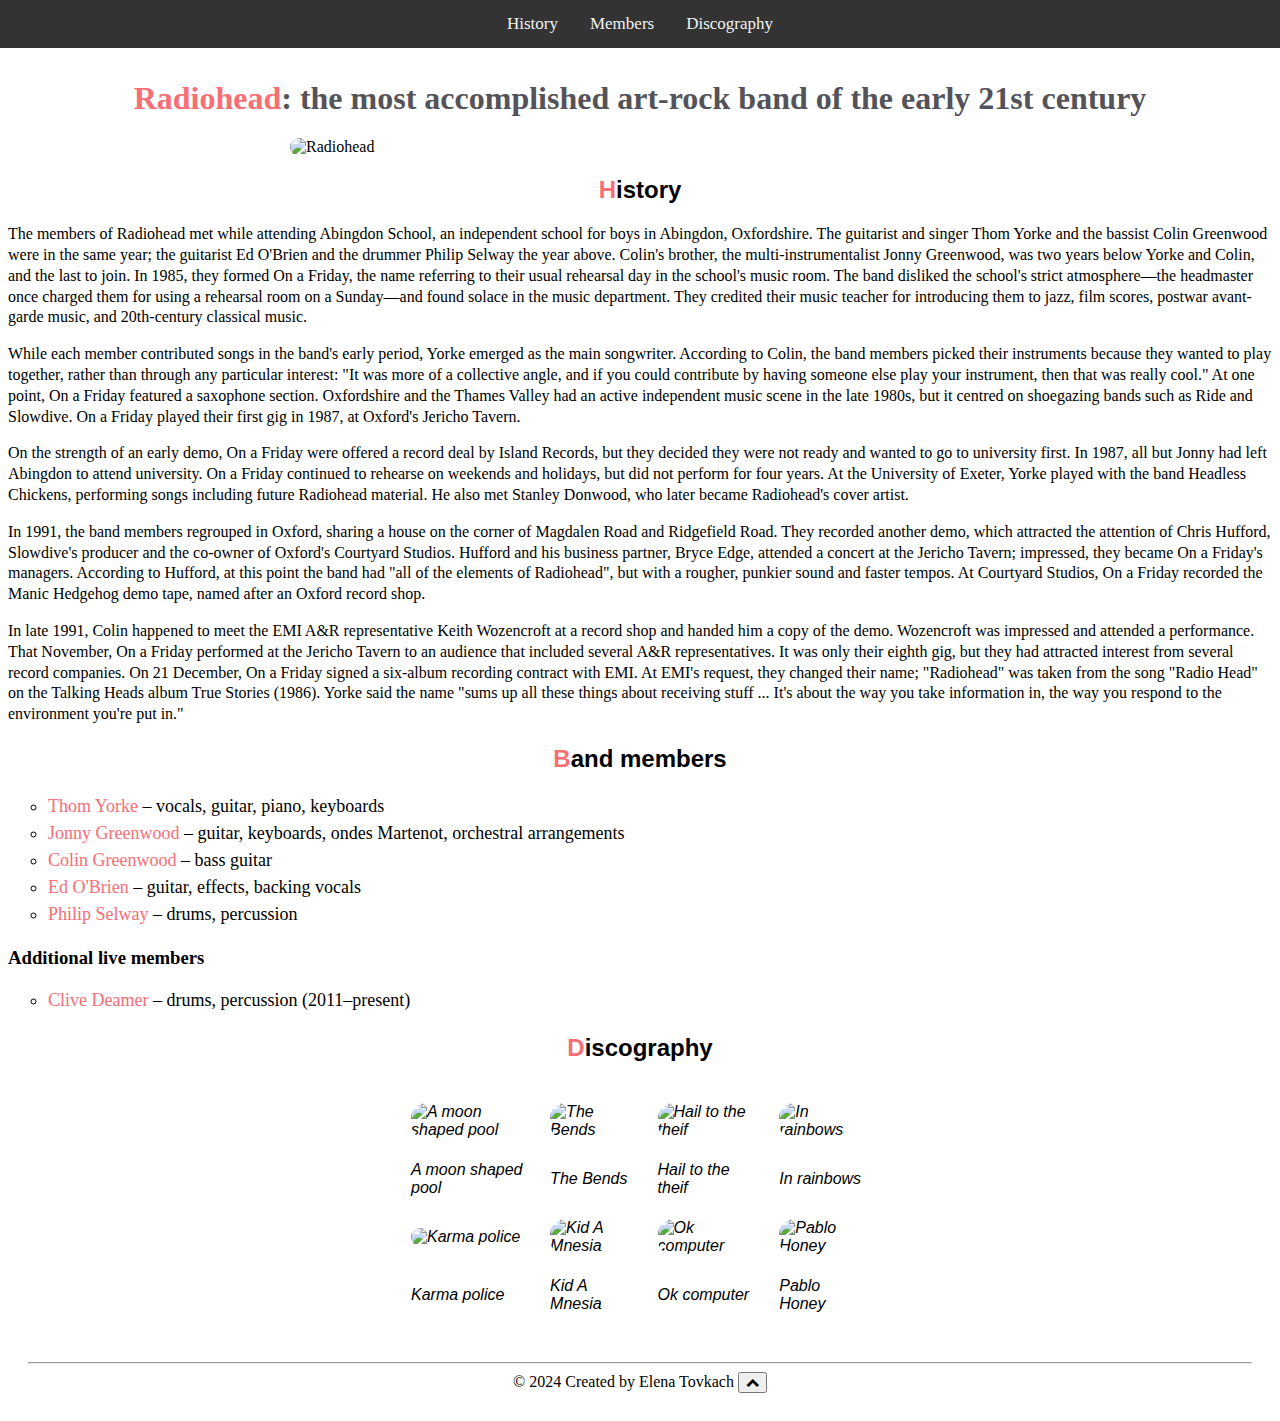
==== tributepage.html @ 5cabd19d "Add files via upload" ====
<!DOCTYPE html>
<html lang="en">
<head>
    <meta charset="UTF-8">
    <meta name="viewport" content="width=device-width, initial-scale=1.0">
    <link rel="stylesheet" href="https://cdnjs.cloudflare.com/ajax/libs/font-awesome/4.7.0/css/font-awesome.min.css">
    <link rel="stylesheet" href="style.css">
    <title>Radiohead</title>
</head>
<body>
    <header>
        <div class="navbar"> 
            <a href="#history">History</a>
            <a href="#members">Members</a>
            <a href="#discography">Discography</a>
        </div>
        <div class="main">
        <h1>
            <span class="name">Radiohead</span>: the most accomplished art-rock band of the early 21st century</h1>
    </div>
    </header>
        <img src="images/radiohead.jpg" 
        alt="Radiohead"
        
        id="imgmain">
    <main>
        <section id="history">
            <h2>History</h2>
            <article>
                <p>
                    The members of Radiohead met while attending Abingdon School, an independent 
                    school for boys in Abingdon, Oxfordshire. The guitarist and singer Thom Yorke 
                    and the bassist Colin Greenwood were in the same year; the guitarist Ed O'Brien 
                    and the drummer Philip Selway the year above. Colin's brother, the multi-instrumentalist Jonny Greenwood, 
                    was two years below Yorke and Colin, and the last to join. In 1985, they formed On a Friday, 
                    the name referring to their usual rehearsal day in the school's music room. 
                    The band disliked the school's strict atmosphere—the headmaster once charged them 
                    for using a rehearsal room on a Sunday—and found solace in the music department. 
                    They credited their music teacher for introducing them to jazz, film scores, postwar avant-garde music, 
                    and 20th-century classical music.
                </p>
                <p>
                    While each member contributed songs in the band's early period, Yorke emerged as the main songwriter.
                    According to Colin, the band members picked their instruments because they wanted to play together, 
                    rather than through any particular interest: "It was more of a collective angle, and if you could 
                    contribute by having someone else play your instrument, then that was really cool."
                    At one point, On a Friday featured a saxophone section. Oxfordshire and the Thames Valley had an active 
                    independent music scene in the late 1980s, but it centred on shoegazing bands such as Ride and Slowdive.
                    On a Friday played their first gig in 1987, at Oxford's Jericho Tavern.
                </p>
                <p>
                    On the strength of an early demo, On a Friday were offered a record deal by Island Records, 
                    but they decided they were not ready and wanted to go to university first. In 1987, all but Jonny 
                    had left Abingdon to attend university. On a Friday continued to rehearse on weekends and holidays,
                    but did not perform for four years. At the University of Exeter, Yorke played with the band Headless Chickens, 
                    performing songs including future Radiohead material. He also met Stanley Donwood, who later became Radiohead's 
                    cover artist.
                </p>
                <p>
                    In 1991, the band members regrouped in Oxford, sharing a house on the corner of Magdalen Road and Ridgefield Road.
                    They recorded another demo, which attracted the attention of Chris Hufford, Slowdive's producer and the co-owner 
                    of Oxford's Courtyard Studios. Hufford and his business partner, Bryce Edge, attended a concert at the 
                    Jericho Tavern; impressed, they became On a Friday's managers. According to Hufford, at this point the band had 
                    "all of the elements of Radiohead", but with a rougher, punkier sound and faster tempos. At Courtyard Studios, 
                    On a Friday recorded the Manic Hedgehog demo tape, named after an Oxford record shop.
                </p>
                <p>
                    In late 1991, Colin happened to meet the EMI A&R representative Keith Wozencroft at a record shop and 
                    handed him a copy of the demo. Wozencroft was impressed and attended a performance. 
                    That November, On a Friday performed at the Jericho Tavern to an audience that included 
                    several A&R representatives. It was only their eighth gig, but they had attracted interest from 
                    several record companies. On 21 December, On a Friday signed a six-album recording contract with EMI.
                    At EMI's request, they changed their name; "Radiohead" was taken from the song "Radio Head" on the 
                    Talking Heads album True Stories (1986). Yorke said the name "sums up all these things about receiving stuff ... 
                    It's about the way you take information in, the way you respond to the environment you're put in."
                </p>
            </article>
        </section>
            <section id="members">
                <h2>Band members</h2>
                <ul>
               <li> <a href="https://en.wikipedia.org/wiki/Thom_Yorke">Thom Yorke</a> – vocals, guitar, piano, keyboards</li>
               <li> <a href="https://en.wikipedia.org/wiki/Jonny_Greenwood">Jonny Greenwood</a> – guitar, keyboards, ondes Martenot, orchestral arrangements</li>
               <li> <a href="https://en.wikipedia.org/wiki/Colin_Greenwood">Colin Greenwood</a> – bass guitar</li> 
               <li> <a href="https://en.wikipedia.org/wiki/Ed_O%27Brien">Ed O'Brien</a> – guitar, effects, backing vocals</li>
               <li> <a href="https://en.wikipedia.org/wiki/Philip_Selway">Philip Selway</a> – drums, percussion</li>
            </ul>
            <h3>Additional live members</h3>
            <ul>
                <li><a href="https://en.wikipedia.org/wiki/Clive_Deamer">Clive Deamer</a> – drums, percussion (2011–present)</li>
            </ul>
        </section>
            <section id="discography">
                <h2>Discography</h2>
                <table>
                    <tr>
                        <td> <img src="images/a_moon_shaped_pool.jpg" alt="A moon shaped pool"  width="200" class="scale"></td>
                        <td> <img src="images/bends.jpg" alt="The Bends"  width="200" class="scale"></td>
                        <td> <img src="images/hail_to_the_theif.jpg" alt="Hail to the theif"  width="200" class="scale"></td>
                        <td> <img src="images/in_rainbows.jpg" alt="In rainbows"  width="200" class="scale"></td>                         
                    </tr>
                    <tr>
                        <td>A moon shaped pool</td>
                        <td>The Bends</td>
                        <td>Hail to the theif</td>
                        <td>In rainbows</td>
                    <tr>
                        <td> <img src="images/karma-police.jpg" alt="Karma police"  width="200" class="scale"></td>
                        <td> <img src="images/kid-a.jpg" alt="Kid A Mnesia"  width="200" class="scale"></td>
                        <td> <img src="images/ok-computer.jpg" alt="Ok computer"  width="200" class="scale"></td>
                        <td> <img src="images/pablo-honey.jpg" alt="Pablo Honey"  width="200" class="scale"></td>
                    </tr>
                    <tr>
                        <td>Karma police</td>
                        <td>Kid A Mnesia</td>
                        <td>Ok computer</td>
                        <td>Pablo Honey</td>
                    </tr>
                </table>
            </section>
    </main>
    <footer>
            <hr />
            &copy; 2024 Created by Elena Tovkach
            <a href="#top">
              <button>
                <i class="fa fa-chevron-up" aria-hidden="true"></i>
              </button>
    </footer>
    
</body>
</html>
---- style.css ----
.navbar 
{

    overflow: hidden;
    background-color: hsl(0, 0%, 20%);
    position: fixed; 
    top: 0;
    left: 0;
    width: 100%;
    display: flex;
    justify-content: center;
}

.navbar a 
{
    float: left;
    display: block;
    color: #f2f2f2;
    text-align: center;
    padding: 14px 16px;
    font-size: 17px;
    text-decoration: none;
}

.navbar a:hover {
    background: #f76e75;
    color: black;
}

.main {
    margin-top: 50px; 
}

h1 {
    text-align: center;
    padding-top: 30px;
    font-family: "Bookman";
    color: #54535a;
  }
  
  .name {
    color: #f76e75;
  }

  #imgmain {
    width: 700px;
    display: block;
    margin-left: auto;
    margin-right: auto;
    
  }

  h2::first-letter {
    color: #f76e75
  }

  h2 {
    text-align: center;
    font-family: Arial, Helvetica, sans-serif;
  }

  article {
    font-family: 'Times New Roman', Times, serif;
    font-size: medium;
    line-height: 1.3;
  }

  ul {
    list-style-type: circle;
  }

  a {
    text-decoration: none;
    color: #f76e75;
  }

  ul {
    font-family: 'Times New Roman', Times, serif;
    font-size: large;
    line-height: 1.5;
  }

  table {
    width: 500px;
    margin: auto;
    border-spacing: 20px;
}

td {
    align-items: center;
}

img {
    border-radius: 15px
}

td {
    font-family: Arial, Helvetica, sans-serif;
    font-style: italic;
}

.scale {
    transition: 1s;
}

.scale:hover {
    transform: scale(1.2);
}
footer{
    padding: 20px;
    text-align: center;
}
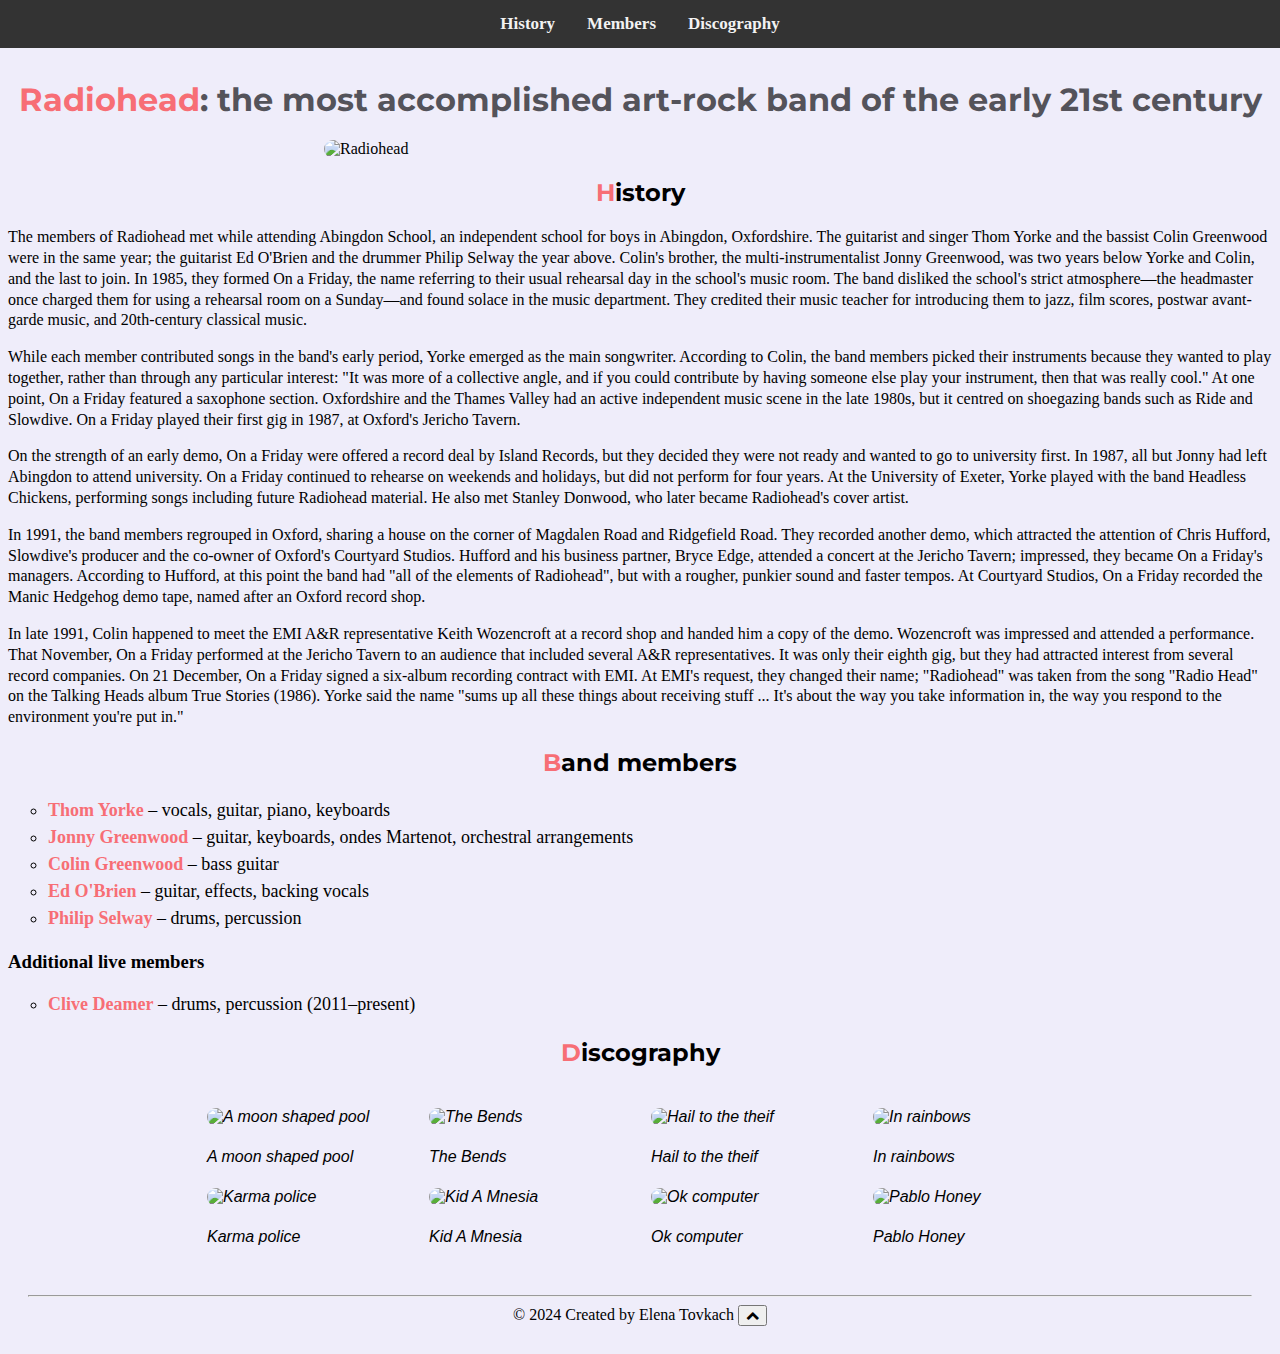
==== commit 50fb2730: "Update tributepage.html" ====
--- a/tributepage.html
+++ b/tributepage.html
@@ -19,11 +19,12 @@
             <span class="name">Radiohead</span>: the most accomplished art-rock band of the early 21st century</h1>
     </div>
     </header>
-        <img src="images/radiohead.jpg" 
+    <main>
+        <img src="image/radiohead.jpg" 
         alt="Radiohead"
         
         id="imgmain">
-    <main>
+    
         <section id="history">
             <h2>History</h2>
             <article>
@@ -94,10 +95,10 @@
                 <h2>Discography</h2>
                 <table>
                     <tr>
-                        <td> <img src="images/a_moon_shaped_pool.jpg" alt="A moon shaped pool"  width="200" class="scale"></td>
-                        <td> <img src="images/bends.jpg" alt="The Bends"  width="200" class="scale"></td>
-                        <td> <img src="images/hail_to_the_theif.jpg" alt="Hail to the theif"  width="200" class="scale"></td>
-                        <td> <img src="images/in_rainbows.jpg" alt="In rainbows"  width="200" class="scale"></td>                         
+                        <td> <img src="image/a_moon_shaped_pool.jpg" alt="A moon shaped pool"  width="200" class="scale"></td>
+                        <td> <img src="image/bends.jpg" alt="The Bends"  width="200" class="scale"></td>
+                        <td> <img src="image/hail_to_the_theif.jpg" alt="Hail to the theif"  width="200" class="scale"></td>
+                        <td> <img src="image/in_rainbows.jpg" alt="In rainbows"  width="200" class="scale"></td>                         
                     </tr>
                     <tr>
                         <td>A moon shaped pool</td>
@@ -105,10 +106,10 @@
                         <td>Hail to the theif</td>
                         <td>In rainbows</td>
                     <tr>
-                        <td> <img src="images/karma-police.jpg" alt="Karma police"  width="200" class="scale"></td>
-                        <td> <img src="images/kid-a.jpg" alt="Kid A Mnesia"  width="200" class="scale"></td>
-                        <td> <img src="images/ok-computer.jpg" alt="Ok computer"  width="200" class="scale"></td>
-                        <td> <img src="images/pablo-honey.jpg" alt="Pablo Honey"  width="200" class="scale"></td>
+                        <td> <img src="image/karma-police.jpg" alt="Karma police"  width="200" class="scale"></td>
+                        <td> <img src="image/kid-a.jpg" alt="Kid A Mnesia"  width="200" class="scale"></td>
+                        <td> <img src="image/ok-computer.jpg" alt="Ok computer"  width="200" class="scale"></td>
+                        <td> <img src="image/pablo-honey.jpg" alt="Pablo Honey"  width="200" class="scale"></td>
                     </tr>
                     <tr>
                         <td>Karma police</td>
@@ -129,4 +130,4 @@
     </footer>
     
 </body>
-</html>+</html>
--- a/style.css
+++ b/style.css
@@ -1,3 +1,5 @@
+@import url("https://fonts.googleapis.com/css2?family=Montserrat:ital,wght@0,100..900;1,100..900&display=swap");
+
 .navbar 
 {
 
@@ -34,7 +36,7 @@
 h1 {
     text-align: center;
     padding-top: 30px;
-    font-family: "Bookman";
+    font-family: "Montserrat", sans-serif;
     color: #54535a;
   }
   
@@ -43,7 +45,7 @@
   }
 
   #imgmain {
-    width: 700px;
+    width: 50%;
     display: block;
     margin-left: auto;
     margin-right: auto;
@@ -56,7 +58,7 @@
 
   h2 {
     text-align: center;
-    font-family: Arial, Helvetica, sans-serif;
+    font-family: "Montserrat", sans-serif;
   }
 
   article {
@@ -72,6 +74,7 @@
   a {
     text-decoration: none;
     color: #f76e75;
+    font-weight: bold;
   }
 
   ul {
@@ -80,10 +83,11 @@
     line-height: 1.5;
   }
 
+  
   table {
-    width: 500px;
+    width: 50%;
     margin: auto;
-    border-spacing: 20px;
+    border-spacing: 2rcap;
 }
 
 td {
@@ -106,11 +110,27 @@
 .scale:hover {
     transform: scale(1.2);
 }
+
+
+img {
+  display: block;
+  max-width: 100%;
+}
+
+.image {
+  display: flex;
+  justify-content: space-around;
+}
+
 footer{
     padding: 20px;
     text-align: center;
 }
 
+body {
+  background-color: #efedfa;
+}
 
 
 
+
